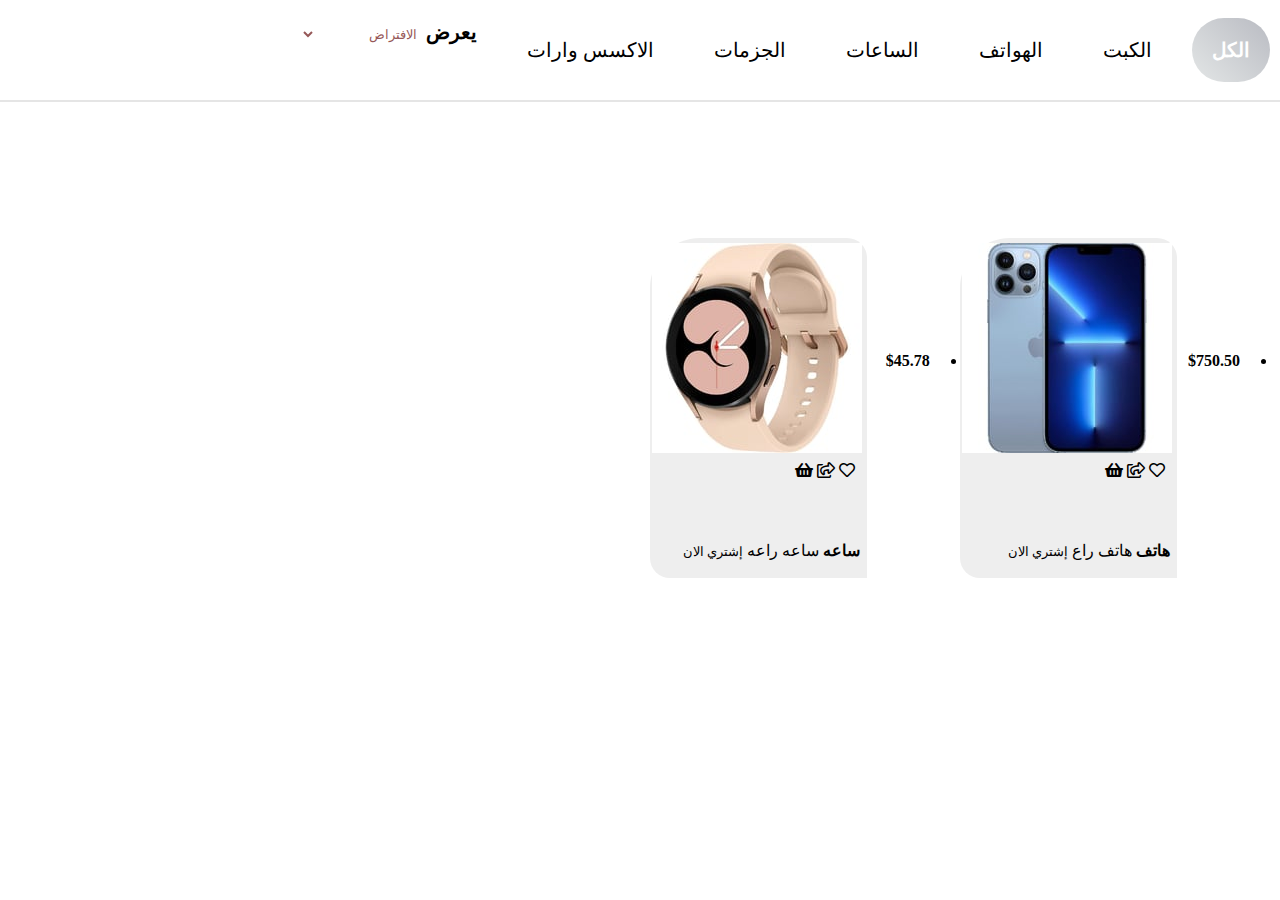
==== paiges/catgory.html @ c6548b48 "cat deisen and filter" ====
<!DOCTYPE html>
<html lang="en">
<head>
    <meta charset="UTF-8">
    <meta http-equiv="X-UA-Compatible" content="IE=edge">
    <meta name="viewport" content="width=device-width, initial-scale=1.0">
    <title>Cat</title>
    <link rel="stylesheet" href="../assests/css/cat.css">
    <link rel="stylesheet" href="../assests/css/all.css">
</head>
<body>
    <header>
        <ul class="indicator">
            <li data-filter="all" class="active"> <a href="#">الكل</a> </li>
            <li data-filter="Book"> <a href="#">الكبت</a> </li>
            <li data-filter="Phones"> <a href="#">الهواتف</a> </li>
            <li data-filter="Watch"> <a href="#">الساعات</a> </li>
            <li data-filter="Shoes"> <a href="#">الجزمات</a> </li>
            <li data-filter="Accesseries"> <a href="#">الاكسس وارات</a> </li>
        </ul>
        <div class="filter-condition">
            <span>يعرض</span>
            <select name="" id="select">
                <option value="Default">الافتراض</option>
                <option value="LowToHigh">تصاعطي</option>
                <option value="HighToLow">تنازلي</option>
            </select>
        </div>
    </header>
    <div class="product-field">
        <ul class="items">
            <li class="data-category">
                <picture>
                    <img src="../assests/images/catagers/phones/phone1.jpg" alt="">
                </picture>
                <div class="detail">
                    <p class="icon">
                        <span><i class="far fa-heart"></i></span>
                        <span><i class="far fa-share-square"></i></span>
                        <span><i class="fas fa-shopping-basket"></i></span>
                    </p>
                    <strong>هاتف</strong>
                    <span> هاتف راع</span>
                    <small>إشتري الان</small>
                </div>
                <h4>$750.50</h4>
            </li>
            <li class="data-category">
                <picture>
                    <img src="../assests/images/catagers/whatches/whatch4.jpg" alt="">
                </picture>
                <div class="detail">
                    <p class="icon">
                        <span><i class="far fa-heart"></i></span>
                        <span><i class="far fa-share-square"></i></span>
                        <span><i class="fas fa-shopping-basket"></i></span>
                    </p>
                    <strong>ساعه</strong>
                    <span>ساعه راعه</span>
                    <small>إشتري الان</small>
                </div>
                <h4>$45.78</h4>
            </li>

        </ul>
    </div>
   <script>
       let indicator = document.querySelector('.indecator').childern;
       let li = document.querySelector('.items').childern;
       for(let i of li ){
           const name = i.querySelector('strong');
           const x = name.textContent;
           i.setAttribute('data-category',x);
       }
       for(let i=0; i<indicator.length;i++)
       {
           indicator[i].onclick = function(){
               for(let x= 0; x<indicator.length;x++)
               {
                   indicator[x].classlist.remove('active');
                   const displayitems = this.getAttribute('data-filter');
               }
           }
       }

   </script>
           
</body>
</html>
---- assests/css/cat.css ----
:root{
    --gra: linear-gradient(45deg,rgb(227, 230, 230),rgb(185, 187, 194));
}
*{
    padding: 0;
    margin: 0;
    box-sizing: border-box;
    direction: rtl;
}
main{
    width: 90%;
    margin: 60px auto;
    font-family: sans-serif;
}
header{
    width: 100%;
    height: 100%;
    border-bottom: 2px solid #e5e5e5;
    display: flex;
    align-items: center;
    align-content: space-between;
}
header ul li{
    list-style: none;
    padding: 20px;
    margin: 10px;
    float: right;
    font-size: 20px;
    border-radius: 35px;
}
header ul li a{
color: inherit;
text-decoration: none;
}
header ul li.active {
    background: var(--gra);
} 
header ul li.active a{
    color: white;
    font-weight: bold;
}
.filter-condition{
    padding: 20px;
    height: 100px;
    font-size: 20px;
    font-weight: bold;
}
.filter-condition select{
    width: 120px;
    padding: 0 0 0 10px;
    border:none;
    outline: none;
    font-weight:blod;
    color:rgb(150, 88, 88); 
    background: transparent;
    cursor: pointer;
}
.product-field{
     padding: 40px 20px;
}
.product-field ul{
    width: 100%;
    display: flex;
    flex-wrap:wrap;
}
.product-field ul li {
    width: 23.4%;
    height:400px;
    transition: 0.5 all;
    background: whitesomke;
    border-radius:20px;
    padding:10px;
    margin:200px 10px 0 10px;
    position: relative;
}
picture{
    background: #eee;
    padding:5px;
    position:absolute;
    left: 0;
    bottom:41%;
    width:75%;
    height:85%;
    border-radius: 50px 20px 0 20px;
}
.detail{
    position: absolute;
    top:80px;
    right: 60px  ;
     width: 100%;
    height:55%;
    padding:20px;
    z-index: 4;
}
.detail h4 {
    position: absolute;
    top:80px;
    right: 60px  ;
     width: 100%;
    height:55%;
    padding:20px;
    z-index: 4;
}
.detail .icon{
    width: 30%;
    height: 55%;
    padding: 20px 5px;
    z-index: 4;
}
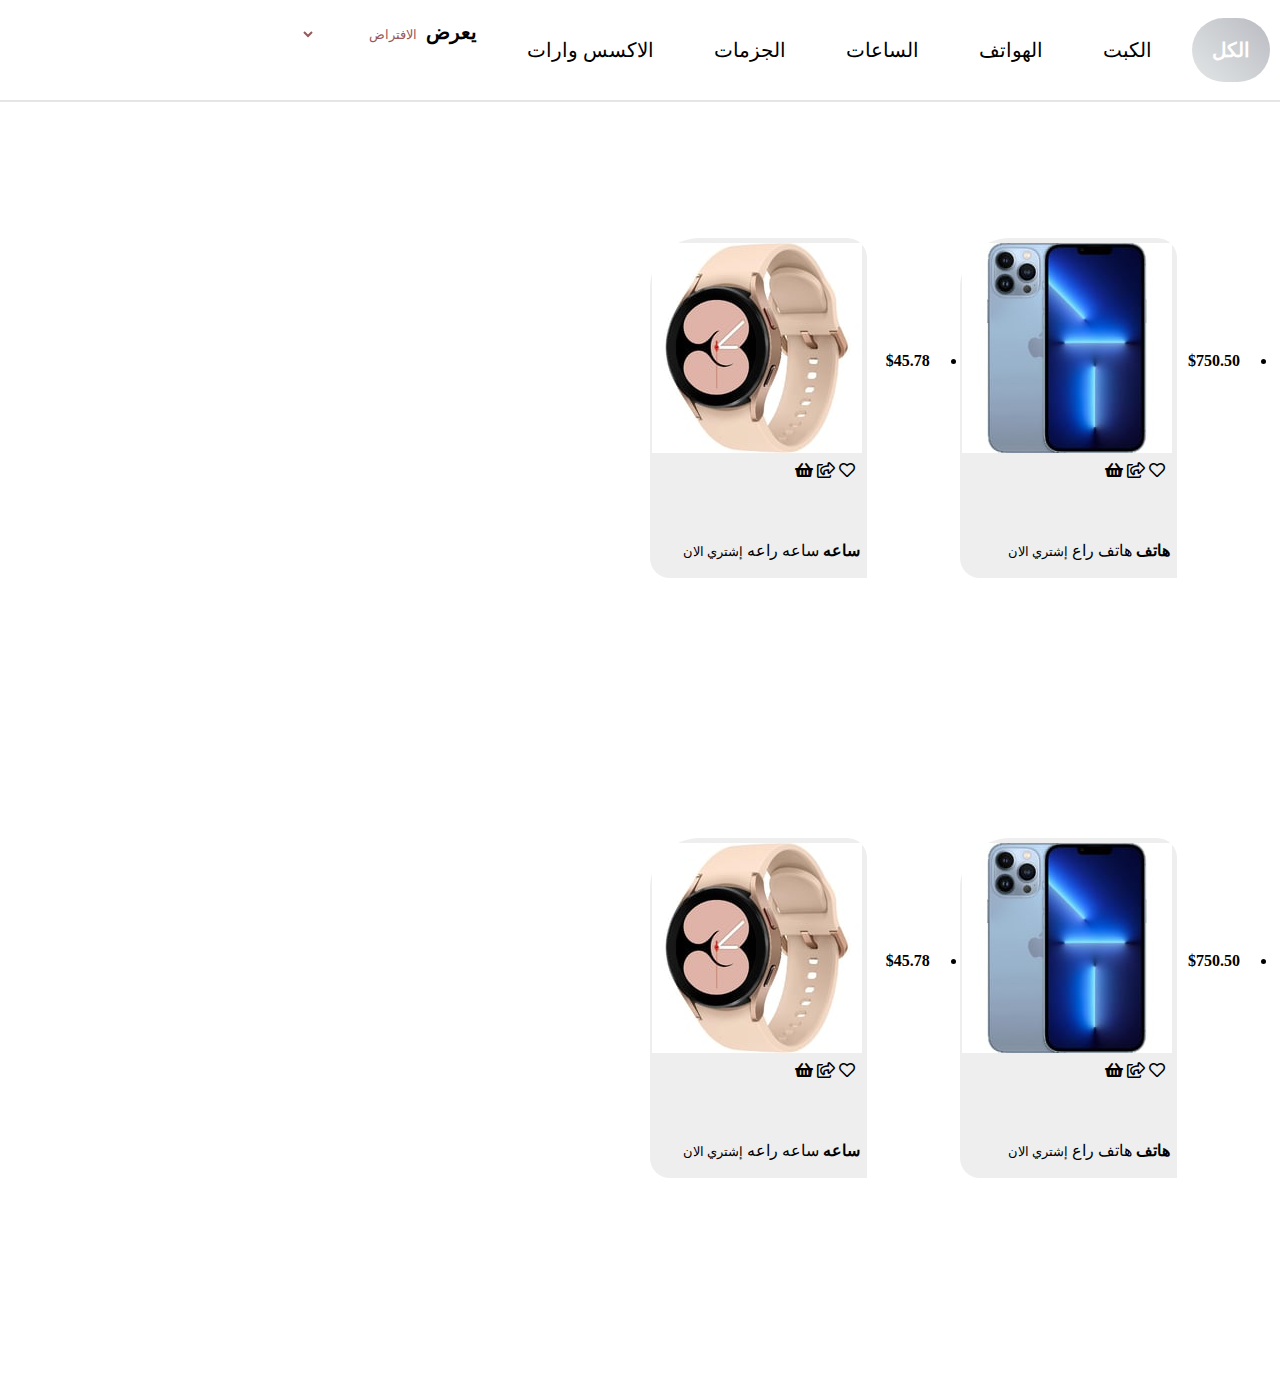
==== commit 80308f2b: "trying" ====
--- a/paiges/catgory.html
+++ b/paiges/catgory.html
@@ -63,27 +63,82 @@
             </li>
 
         </ul>
+        <ul class="items">
+            <li class="data-category">
+                <picture>
+                    <img src="../assests/images/catagers/phones/phone1.jpg" alt="">
+                </picture>
+                <div class="detail">
+                    <p class="icon">
+                        <span><i class="far fa-heart"></i></span>
+                        <span><i class="far fa-share-square"></i></span>
+                        <span><i class="fas fa-shopping-basket"></i></span>
+                    </p>
+                    <strong>هاتف</strong>
+                    <span> هاتف راع</span>
+                    <small>إشتري الان</small>
+                </div>
+                <h4>$750.50</h4>
+            </li>
+            <li class="data-category">
+                <picture>
+                    <img src="../assests/images/catagers/whatches/whatch4.jpg" alt="">
+                </picture>
+                <div class="detail">
+                    <p class="icon">
+                        <span><i class="far fa-heart"></i></span>
+                        <span><i class="far fa-share-square"></i></span>
+                        <span><i class="fas fa-shopping-basket"></i></span>
+                    </p>
+                    <strong>ساعه</strong>
+                    <span>ساعه راعه</span>
+                    <small>إشتري الان</small>
+                </div>
+                <h4>$45.78</h4>
+            </li>
+
+        </ul>
+    </div>
     </div>
    <script>
-       let indicator = document.querySelector('.indecator').childern;
+       let indicator = document.querySelector('.indicator').childern;
        let li = document.querySelector('.items').childern;
-       for(let i of li ){
+       for(let i in li ) {
            const name = i.querySelector('strong');
            const x = name.textContent;
            i.setAttribute('data-category',x);
        }
-       for(let i=0; i<indicator.length;i++)
+       for(let i=0; i< indicator.length;i++)
        {
            indicator[i].onclick = function(){
                for(let x= 0; x<indicator.length;x++)
                {
                    indicator[x].classlist.remove('active');
+                }
+                this.classlist.add('active');
                    const displayitems = this.getAttribute('data-filter');
-               }
+              for(let z=0; z<li.length;z++){
+                  li[z].style.transform = 'scale(0)';
+                  setTimeout(()=>
+                  {
+                      li[z].style.display = 'none';
+                  },500
+                  );
+                  if ((li[z].getAttribute('data-category') == displayItems) || displayitems == 'all') 
+                  {
+                    li[z].style.transform = 'scale(1 )';
+                    setTimeout(()=>
+                    {
+                        li[z].style.display = 'block ';
+                    },500
+                    );
+                  }
+              }
            }
        }
+    
 
    </script>
            
 </body>
-</html>+</html> 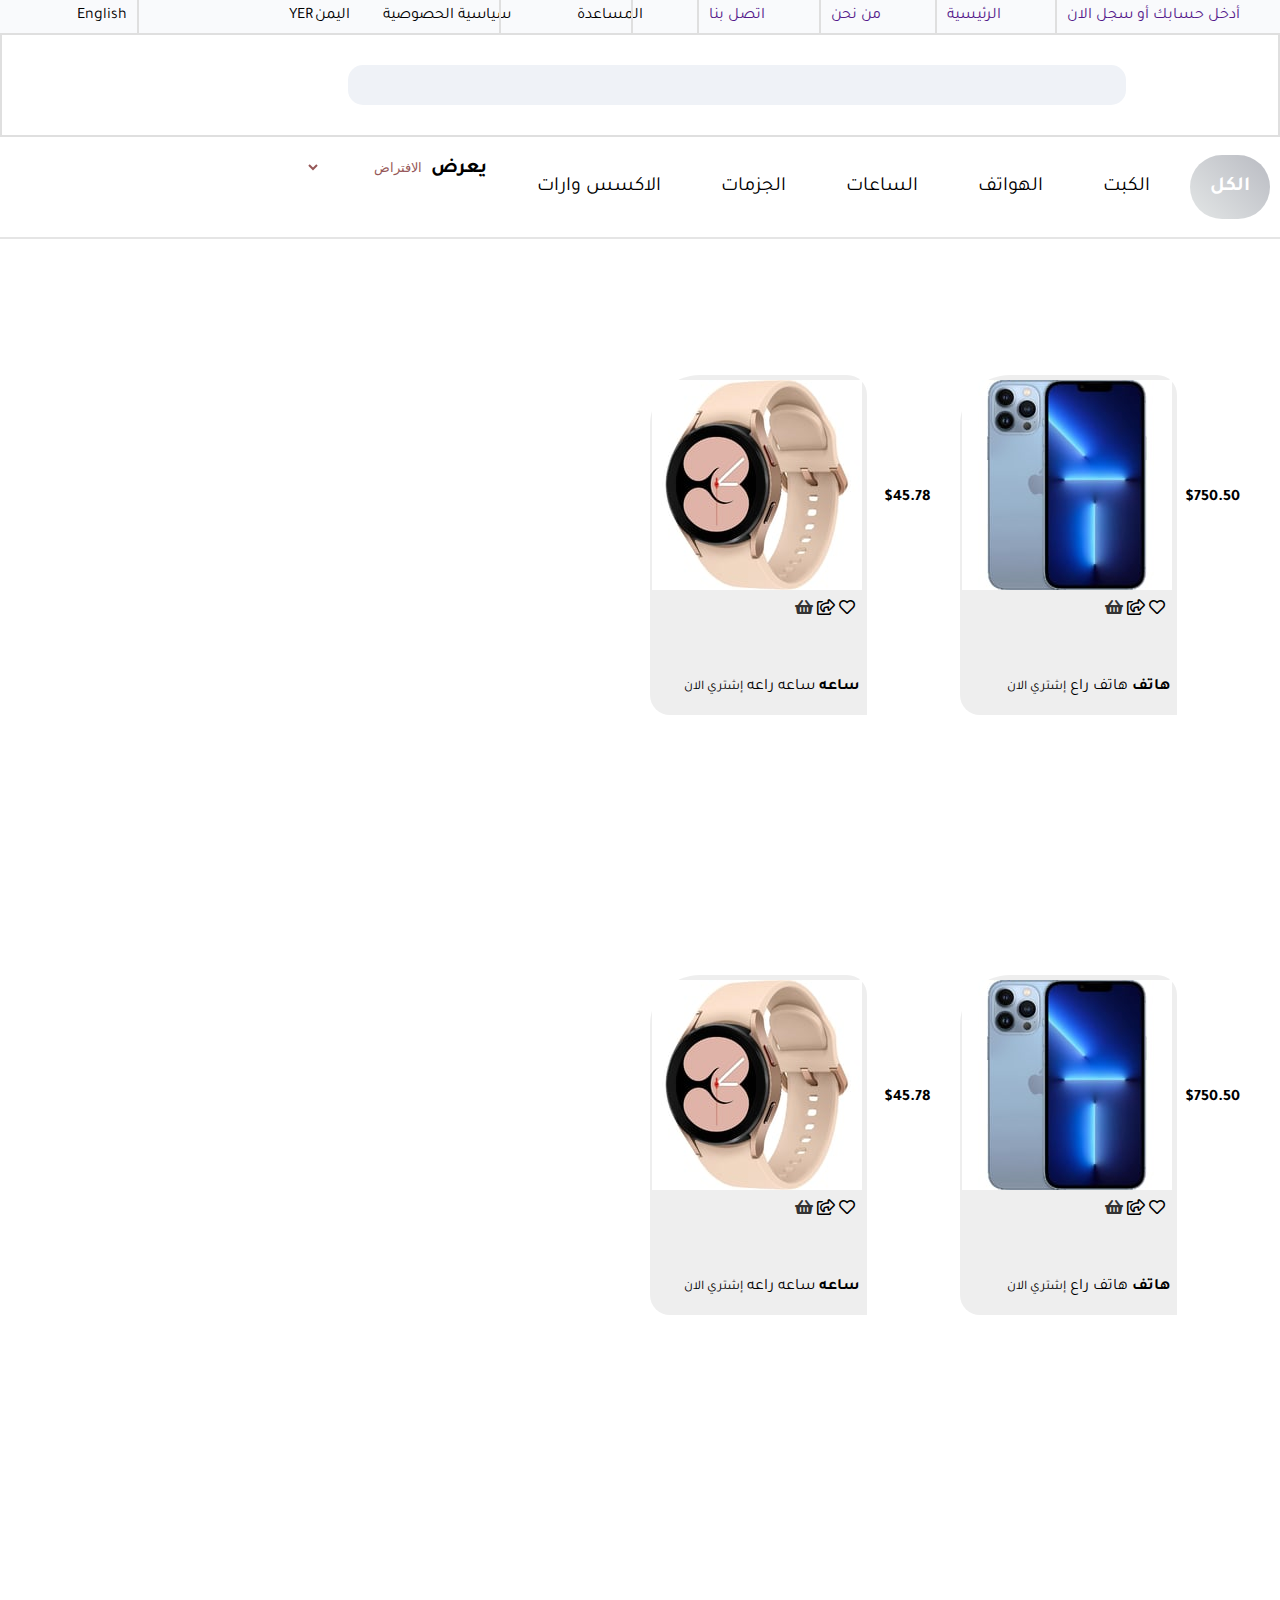
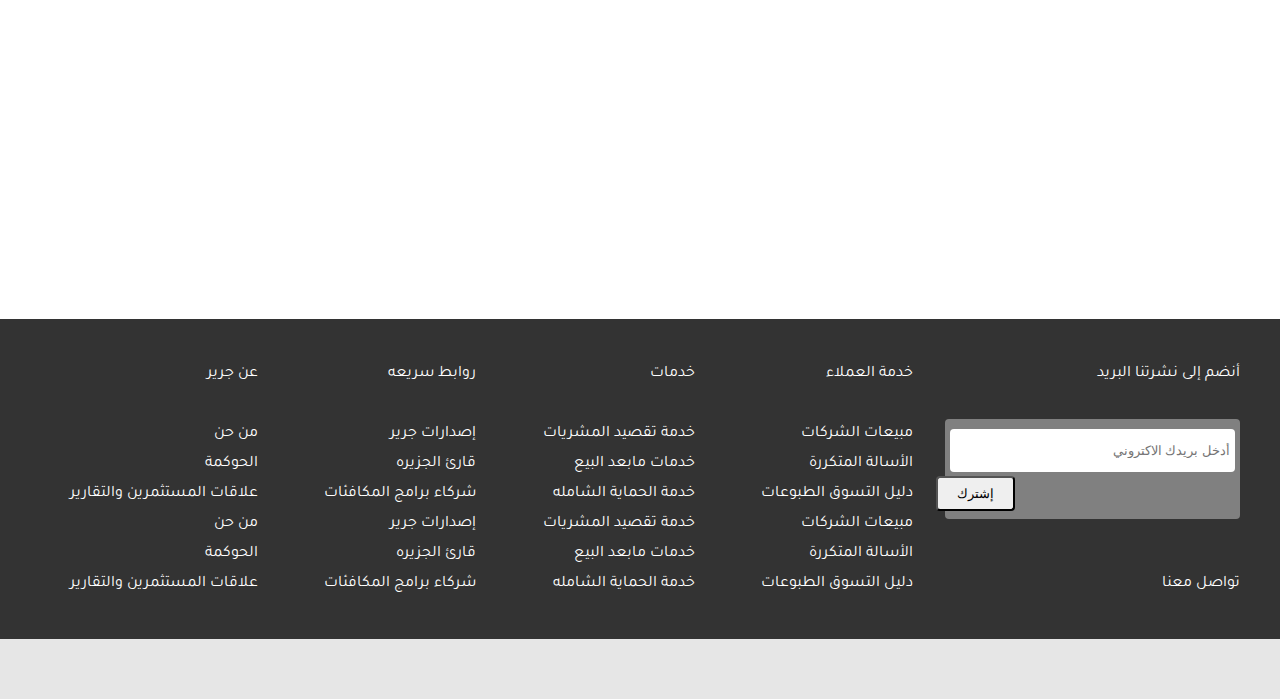
==== commit 26816350: "some changes" ====
--- a/paiges/catgory.html
+++ b/paiges/catgory.html
@@ -4,12 +4,36 @@
     <meta charset="UTF-8">
     <meta http-equiv="X-UA-Compatible" content="IE=edge">
     <meta name="viewport" content="width=device-width, initial-scale=1.0">
-    <title>Cat</title>
     <link rel="stylesheet" href="../assests/css/cat.css">
     <link rel="stylesheet" href="../assests/css/all.css">
+    <link rel="stylesheet" href="../assests/css/style.css">
+    <title>E-Library Catgories</title>
+</head>
 </head>
 <body>
-    <header>
+    <nav >
+        <ul class = "nav-menu">
+            <li><a href="">أدخل حسابك أو سجل الان</a></li>
+            <li><a href="">الرئيسية</a></li>
+            <li><a href="">من نحن </a></li>
+            <li><a href="">اتصل بنا</a></li>
+            <li><a href=""></a>المساعدة</li>
+            <li><a href=""></a>سياسية الحصوصية</li>
+        </ul>
+        <div class="nav-cuntery" >اليمن</div>
+        <div class="nav-cuntery-somble">YER</div>
+      <div class="nav-change-langege"><div>English </div></div>
+    </div>
+    </nav>
+    
+    <header >
+        <div class="log"></div>
+        <form action="">
+            <input type="search">
+        </form>
+        <div class="buy-log"></div>
+    </header>
+    <div class="main-header">
         <ul class="indicator">
             <li data-filter="all" class="active"> <a href="#">الكل</a> </li>
             <li data-filter="Book"> <a href="#">الكبت</a> </li>
@@ -26,7 +50,7 @@
                 <option value="HighToLow">تنازلي</option>
             </select>
         </div>
-    </header>
+    </div>
     <div class="product-field">
         <ul class="items">
             <li class="data-category">
@@ -100,6 +124,51 @@
         </ul>
     </div>
     </div>
+    <footer>
+        <div class="footer-1">
+        <div class="col1">أنضم إلى نشرتنا البريد</div>
+        <div class="col2">خدمة العملاء</div>
+        <div class="col3">خدمات</div>
+        <div class="col4">روابط سريعه</div>
+        <div class="col5">عن جرير</div>
+        <div class="col1 enter-email">
+            <form action="" style="float:right;">
+                <input type="email" placeholder="أدخل بريدك الاكتروني"> 
+                <button>إشترك</button>
+            </form>
+        </div>
+        
+        <div class="col2">مبيعات الشركات</div>
+        <div class="col3">خدمة تقصيد المشريات </div>
+        <div class="col4">إصدارات جرير</div>
+        <div class="col5">من حن</div>
+        <div class="col2">الأسالة المتكررة</div>
+        <div class="col3">خدمات مابعد البيع</div>
+        <div class="col4">قارئ الجزيره</div>
+        <div class="col5">الحوكمة</div>
+        <div class="col2">دليل التسوق الطبوعات</div>
+        <div class="col3">خدمة الحماية الشامله</div>
+        <div class="col4">شركاء برامج المكافئات</div>
+        <div class="col5">علاقات المستثمرين والتقارير</div>
+        <!-- form here rebeated  -->
+        <div class="col2">مبيعات الشركات</div>
+        <div class="col3">خدمة تقصيد المشريات </div>
+        <div class="col4">إصدارات جرير</div>
+        <div class="col5">من حن</div>
+        <div class="col2">الأسالة المتكررة</div>
+        <div class="col3">خدمات مابعد البيع</div>
+        <div class="col4">قارئ الجزيره</div>
+        <div class="col5">الحوكمة</div>
+        <div class="col1">تواصل معنا</div>
+        <div class="col2">دليل التسوق الطبوعات</div>
+        <div class="col3">خدمة الحماية الشامله</div>
+        <div class="col4">شركاء برامج المكافئات</div>
+        <div class="col5">علاقات المستثمرين والتقارير</div>
+    </div>
+    <div class="footer-2">
+        
+    </div>
+    </footer>
    <script>
        let indicator = document.querySelector('.indicator').childern;
        let li = document.querySelector('.items').childern;
--- a/assests/css/cat.css
+++ b/assests/css/cat.css
@@ -12,7 +12,7 @@
     margin: 60px auto;
     font-family: sans-serif;
 }
-header{
+.main-header{
     width: 100%;
     height: 100%;
     border-bottom: 2px solid #e5e5e5;
@@ -20,7 +20,7 @@
     align-items: center;
     align-content: space-between;
 }
-header ul li{
+.main-header ul li{
     list-style: none;
     padding: 20px;
     margin: 10px;
@@ -28,14 +28,14 @@
     font-size: 20px;
     border-radius: 35px;
 }
-header ul li a{
+.main-header ul li a{
 color: inherit;
 text-decoration: none;
 }
-header ul li.active {
+.main-header ul li.active {
     background: var(--gra);
 } 
-header ul li.active a{
+.main-header ul li.active a{
     color: white;
     font-weight: bold;
 }
@@ -106,4 +106,7 @@
     height: 55%;
     padding: 20px 5px;
     z-index: 4;
+}
+ul{
+    list-style: none;
 }--- a/assests/css/style.css
+++ b/assests/css/style.css
@@ -0,0 +1,673 @@
+@import url('https://fonts.googleapis.com/css2?family=Tajawal:wght@200;300;400;500;700;800;900&display=swap');
+:root{
+      --mune-color:#F9FAFC;
+      --search-input-color:#EFF2F7;
+     --black-footer-color:#333333;
+     --light-footer-color:#E6E6E6;
+     --red-color:#D4070E;
+     --blue-color:#2675C2;
+}
+*{
+    -webkit-box-sizing:border-box;
+    -moz-box-sizing: border-box;
+    box-sizing: border-box;
+    padding: 0;
+    margin: 0;
+    direction: rtl;
+}
+html{
+    scroll-behavior:smooth;
+}
+ul{
+    list-style: none;
+}
+body{
+    font-family: Tajawal;
+}
+/* nav  */
+nav{
+    position: relative;
+    width: 100vw;
+    padding: 7px;
+    display: flex;
+    justify-content: space-around;
+    align-items: stretch;
+    background-color: var(--mune-color,gray);
+}
+.fas{
+    color:var(--black-footer-color);
+    /* font-size: 5rem; */
+    width: 10px;
+    z-index: 16;
+}
+.tog-menu-p{
+ font-size: 9px;
+ color: black;
+}
+@media (max-width:767px)
+{
+    header nav .toggle-menu:hover + ul{
+        display: flex;
+        flex-direction: column;
+        position: absolute;
+        top: 100%;
+        width: 100%;
+        left: 0;
+        background-color: rgb(0 0 0 /50%);
+        }   
+}
+/* .fas fa-bars toggle-menu::after{
+    content: "القائمه";
+} */
+@media (min-width:768px) {
+    .toggle-menu{
+        display:none;
+    }
+    .tog-menu-p{
+        display:none;
+    }
+}
+.nav-menu{ 
+    display: flex;
+    width: 75%;
+    justify-content: space-around;
+}
+@media(max-width:767px){
+    nav{
+        display: none;
+    }
+    nav{
+        display:flex;
+       flex-direction: column;
+       visibility: hidden;
+       /* align-items: center; */
+        z-index: 4;
+        width: 80%;
+        min-height: 100vh;
+        right: 0;
+        /* left: 0; */
+    }
+    .nav-menu{
+        display:flex;
+        flex-direction: column;
+        /* justify-content: space-between; */
+        flex-grow: 3;
+    }
+    nav div{
+        flex-grow: 1;
+        /* justify-content:center ; */
+    }
+    .nav-change-langege::before{
+        display: none;
+    }
+    .nav-menu li a::after{
+        display: none;
+    }
+}
+.nav-menu li{
+    width: auto;
+    list-style: none;
+    display: block;
+    text-align: center;
+    
+}
+/* .nav-menu li::after {
+    content: " ";
+    width: 4px;
+    height: 100vh;
+    background-color: black;
+    z-index: 2;
+
+} */
+.nav-menu li a {
+  
+    text-decoration: none;
+    display:inline-block;
+    
+   
+}
+.nav-menu li a::after{
+    content: "";
+position: absolute;
+width:2px;
+height: 100%;
+background-color: rgb(223, 223, 223);
+left:-4;
+top:0;
+margin-right:10px ;
+}
+
+.nav-cuntery{
+    width:3%;
+}
+.nav-cuntery-somble{
+    width:5%;  
+}
+.nav-change-langege{
+    width: 15%;
+    display: flex;
+margin-left:60px ;
+    padding-left: 10px;
+    justify-content: end;
+}
+.nav-change-langege::before{
+    content: "";
+position: absolute;
+width:2px;
+height: 100%;
+background-color: rgb(223, 223, 223);
+right:-100;
+top:0;
+margin-left:60px ;
+}
+/* header */
+
+header {
+    padding: 30px;
+    display: flex;
+    justify-content: space-around;
+    align-items: center;
+    /* width: 100%; */
+    border:2px solid rgb(223, 223, 223);
+}
+
+.log{
+    width: 5%;
+}
+header form{
+    
+    width: 80%;
+}
+.search-form{
+    position: relative;
+}
+.fa-search{
+    position: absolute;
+    right: 77%;
+    top:12px;
+    color: #777;
+    font-weight: 1px ;
+}
+.search-form input::placeholder{
+    position: relative;
+    font-family:Tajawal;
+    right: 20px;
+}
+header input{
+    width: 80%;
+    height: 40px;
+    border-radius: 15px;
+    background-color: #EFF2F7;
+    border: none;
+}
+.buy-log{
+ width: 5%;
+}
+@media(max-width:767px){
+
+    header{
+        position: relative;
+        justify-content: end;
+        margin-top: -50px;
+        
+    }
+    header form{width: 50%;}
+        /* margin-left: -30px; */
+    header input{
+        border: 2px solid var(--red-color);
+        border-radius: 30px;
+            width: 100px;
+
+    }
+}
+/* Main Part  */
+.slide{ 
+    display: flex;
+    overflow-x: hidden;
+    position:relative;
+    overflow-y: hidden;
+position:relative;
+width: 100%;
+height: 25rem;
+border: 2px solid black;
+background-color: red;
+}
+.slide button{
+    position: absolute;
+    padding: 10px;
+    z-index: 9;
+}
+.NextBtn{
+    right: 100px;
+}
+.icons-of-phote{
+    width: 100%;
+    height: 100%;
+    display: flex;
+    align-items: center;
+    justify-content: space-between;
+    position: absolute;
+    padding: 10px;
+    z-index:3;
+}
+.icons-of-phote i{
+    color: black;
+}
+.slide figure{
+    display: flex;
+ /* width: 500% */
+ 
+/* width: 60%; */
+ border: 1px solid black;
+ /* border-radius: 40px; */
+ width: 500%;
+ height: 80%;
+  
+ 
+ /* overflow-y: hidden; */
+
+/* scroll-snap-type: x mandatory; */
+/* scroll-padding: 50px 0 0 0; */
+/* gap: 1rem;ZZZZZZ */
+/* -webkit-overflow-scrolling: touch;  */
+ /* width: 5%; */
+ margin:0 auto;
+ left: 0;
+}
+.slide figure img{
+    width: 100%;
+    height: 60rem;
+    /* background-size: cover; */
+    position: relative;
+    width: max-content;
+    /* float: right; */
+    /* scroll-snap-align:center; */
+    /* scroll-snap-stop:always; */
+}
+/* Offers Section */
+.offers{
+    display: flex;
+    justify-content: space-around;
+    width: 90%;
+}
+@media(max-width:767px){
+    .offers{
+        display: none;
+    }
+}
+.offers img{
+ max-width: 100%;
+}
+.offers > card-1 ,card-2, card-3 {
+    background-color: blueviolet;
+    padding: 10px;
+    display: flex;
+    direction: column;
+    align-items: center;
+    justify-content: center;
+}
+.offers p{
+    text-align: center;
+}
+.time-container{
+    padding: 10px;
+    /* padding-right: 500px; */
+    background-color: #f0f0f0;
+    display: flex;
+    justify-content: center;
+}
+.offers span{
+    text-align: center;
+    font-size: 1rem;
+    background-color:white;
+    color: black;
+}
+ /* @keyframes slid{
+    0%{
+        right:0;
+    }
+    20%{
+        right: 0;
+    }
+    25%{
+        right: -100%;
+    }
+    45%{
+        right:-100%;
+    }
+    50%{
+        right:-200;
+    }
+    70%{
+        right:-200;
+    }
+    75%{
+        right:-300;
+    }
+    95%{
+        right:-300;
+    }
+    100%{
+        right:-400;
+    }
+}  */
+/* Catgers Section */
+/* .books{
+    display: flex;
+} */
+.catgers{
+    width: 100%;
+    display: grid;
+    grid-template-columns:1fr 4fr ;
+    }
+    .cat-descrip{
+
+    }
+    .cat-descrip a{
+        text-decoration: none;
+        padding-left: 4px;
+    }
+    .cat-descrip article{
+    padding: 10px;
+    width: 90%;
+     border: 1px solid seagreen;
+     border-radius: 4px;
+    }
+    .catgers .books{
+     position:relative;
+     display: flex;
+    /* width: 60%; */
+     border: 1px solid black;
+     /* border-radius: 40px; */
+     width: 100%;
+      /* height: 25rem; */
+     overflow-x: auto;
+     overflow-y: hidden;
+    
+    scroll-snap-type: x mandatory;
+    scroll-padding: 50px 0 0 0;
+    gap: 1rem;
+    -webkit-overflow-scrolling: touch; 
+     /* width: 5%; */
+     margin:0 auto;
+     left: 0;
+    }
+    .catgers .books div{
+        width: 100%;
+        /* height: 60rem; */
+        /* background-size: cover; */
+        position: relative;
+        width: max-content;
+        /* float: right; */
+        scroll-snap-align: start;
+        scroll-snap-stop:always;
+    }
+.chosen-img{
+    position: fixed;
+     left: 0;
+     right: 0;
+     top:0;  
+    width: 100vw;
+    height: 100vh;
+    background-color: rgba(97, 96, 96, 0.6); 
+    z-index: 5;
+}
+/* Footer Section  */
+.footer-1{
+    color: white;
+    display: grid;
+    grid-template-columns: 1.5fr repeat(3,1fr)  1fr;
+    grid-template-rows: 2fr 1fr 1fr 1fr;
+    /* grid-template-rows: [row1-start] 25% [row1-end] 100px [third-line] auto [last-line]; */
+    position: relative;
+    top:400px;
+    width: 100%;
+    line-height: 30px;
+    /* height: 19rem; */
+    /* height: 1fr; */
+    background-color:var(--black-footer-color);
+    padding:40px;
+}
+.footer-1 form{
+    position: relative;
+    padding: 10px 5px;
+    background-color: gray;
+    border-radius: 4px;
+    /* width: 195px;
+     */
+     width: 90%;
+    height: 100px;
+    
+    
+
+}
+.enter-email{grid-row: span 5;}
+.take-two-line{grid-row:span 3;}
+
+.footer-1 div{
+    float: right;
+}
+.footer-1 input{
+    padding: 14px 5px;
+    display: block;
+    width: 100%;
+    border-radius: 4px;
+    border: none;
+}
+#PopUp{
+    display: none;
+    position: fixed;
+    left: 0;
+    right: 0;
+    top:0;  
+    width: 100vw;
+    height: 100vh;
+    background-color: rgba(97, 96, 96, 0.6);
+      /* position: fixed; */
+      z-index: 3;
+}
+#PopUp button{
+    position: absolute;
+    margin-top: 50px;
+    margin-right:500px;
+     width:25px;
+     height: 25px;
+     background-color: red;
+     border-radius: 50%;
+     z-index: 4;
+     box-shadow: 0 2px 5px rgba(0,0,0,0.3);
+}
+#imgView{
+     margin-top: 50px;
+    margin-right:500px;
+    margin-bottom: 200px;
+    width:400px;
+    height: 500px;
+    box-shadow: 0 2px 5px rgba(0,0,0,0.3);
+}
+.More{
+    position:absolute;
+    padding: 2px;
+    background-color: rgb(223, 223, 223);
+    width:100px;
+    margin-top: 550px;
+    margin-right:630px;
+    z-index: 10;
+    text-align: center;
+}
+.More .fas{
+    font-size: 1.0rem;
+
+}
+.More a{
+    text-decoration: none;
+}
+/* .col1{
+    background-color: blue;
+    width:220px ;
+
+} */
+.footer-1 button{
+    position:absolute;
+    right:75%;
+    padding: 8px 19px;
+    margin: 4px;
+    border-radius:4px;
+    /* border: 10px; */
+}
+.footer-2{
+    position: relative;
+    width: 100%;
+    height: 60px;
+    background-color: var(--light-footer-color);
+    top:400px;
+}
+/* login and regest section */
+/* .overlay{
+    position: absolute;
+    left: 0;
+    top:0;
+    width: 100%;
+    height: 100%;
+    background-color: rgba(97, 96, 96, 0.6);
+} */
+
+
+.login-regest {
+    position: fixed;
+    left: 0;
+    right: 0;
+    top:0;  
+    width: 100vw;
+    height: 100vh;
+    background-color: rgba(97, 96, 96, 0.6);
+    z-index: 3;
+    /* ------------ */
+    /* width:500px; */
+    /* background-color: rgba(97, 96, 96, 0.6); */
+}
+.login-regest  .container{
+    margin-left:auto;
+    margin-right:auto;
+    /* position: fixed; */
+    background-color:#fff;
+    border-radius: 5px;
+    box-shadow: 0 2px 5px rgba(0,0,0,0.3);
+    overflow: hidden;
+    width:400px;
+    /* max-width: 100%; */
+}
+.login-regest  .header{
+    /* background-color: #f7f7f7; */
+    border-bottom:  1px solid #f0f0f0;
+    padding: 20px 80px;
+    /* text-align: center; */
+}
+.login-regest  .header h2{
+    margin:0;
+}
+.login-regest  .form{
+    padding:30px 40px;
+}
+.login-regest  .form-control {
+    margin-bottom: 10px;
+    padding-bottom: 20px;
+    position: relative;
+}
+.login-regest  .form-control input{
+    border: 2px solid #f0f0f0;
+    border-radius:4px;
+    display: block;
+    font-family: inherit;
+    font-size: 14px;
+    padding: 10px;
+    width: 80%;
+    background-color: #EFF2F7;
+}
+
+.form button{
+    background-color: var(--red-color);
+    border: 2px solid var(--main-color);
+    box-shadow: 2px 2px 2px 1px grey;
+    border-radius: 4px;
+    color: #fff;
+    display: block;
+    font-size: 16px;
+    padding:10px;
+    font-family: inherit;
+    width: 100%;
+}
+.resgest{
+    /* margin-left:auto;
+    margin-right:auto;
+    width:500px; */
+}
+.resgest p {
+text-align: center;
+}
+.resgest .creat{
+    margin:10px  auto 30px ;
+    width:250px;
+    padding: 10px;
+    background-color: white;
+    /* border: none; */
+    box-shadow: 2px 2px 2px 1px grey;
+    border-radius: 4px;
+}
+.regest{
+    visibility:hidden;
+}
+.regest {
+    position: fixed;
+    left: 0;
+    right: 0;
+    top:0;  
+    width: 100vw;
+    height: 100vh;
+    background-color: rgba(97, 96, 96, 0.6);
+    /* ------------ */
+    /* width:500px; */
+    /* background-color: rgba(97, 96, 96, 0.6); */
+}
+.regest  .container{
+    margin-left:auto;
+    margin-right:auto;
+    /* position: fixed; */
+    background-color:#fff;
+    border-radius: 5px;
+    box-shadow: 0 2px 5px rgba(0,0,0,0.3);
+    overflow: hidden;
+    width:400px;
+    /* max-width: 100%; */
+}
+.regest .header{
+    /* background-color: #f7f7f7; */
+    border-bottom:  1px solid #f0f0f0;
+    padding: 20px 80px;
+    /* text-align: center; */
+}
+.regest .header h2{
+    margin:0;
+}
+.regest .form{
+    padding:30px 40px;
+}
+.regest .form-control {
+    margin-bottom: 10px;
+    padding-bottom: 20px;
+    position: relative;
+}
+.regest button{
+    background-color: #EFF2F7;
+    color: #777777;
+}
+ .form-control input{
+    border: 2px solid #f0f0f0;
+    border-radius:4px;
+    display: block;
+    font-family: inherit;
+    font-size: 14px;
+    padding: 10px;
+    width: 80%;
+    background-color: #EFF2F7;
+}
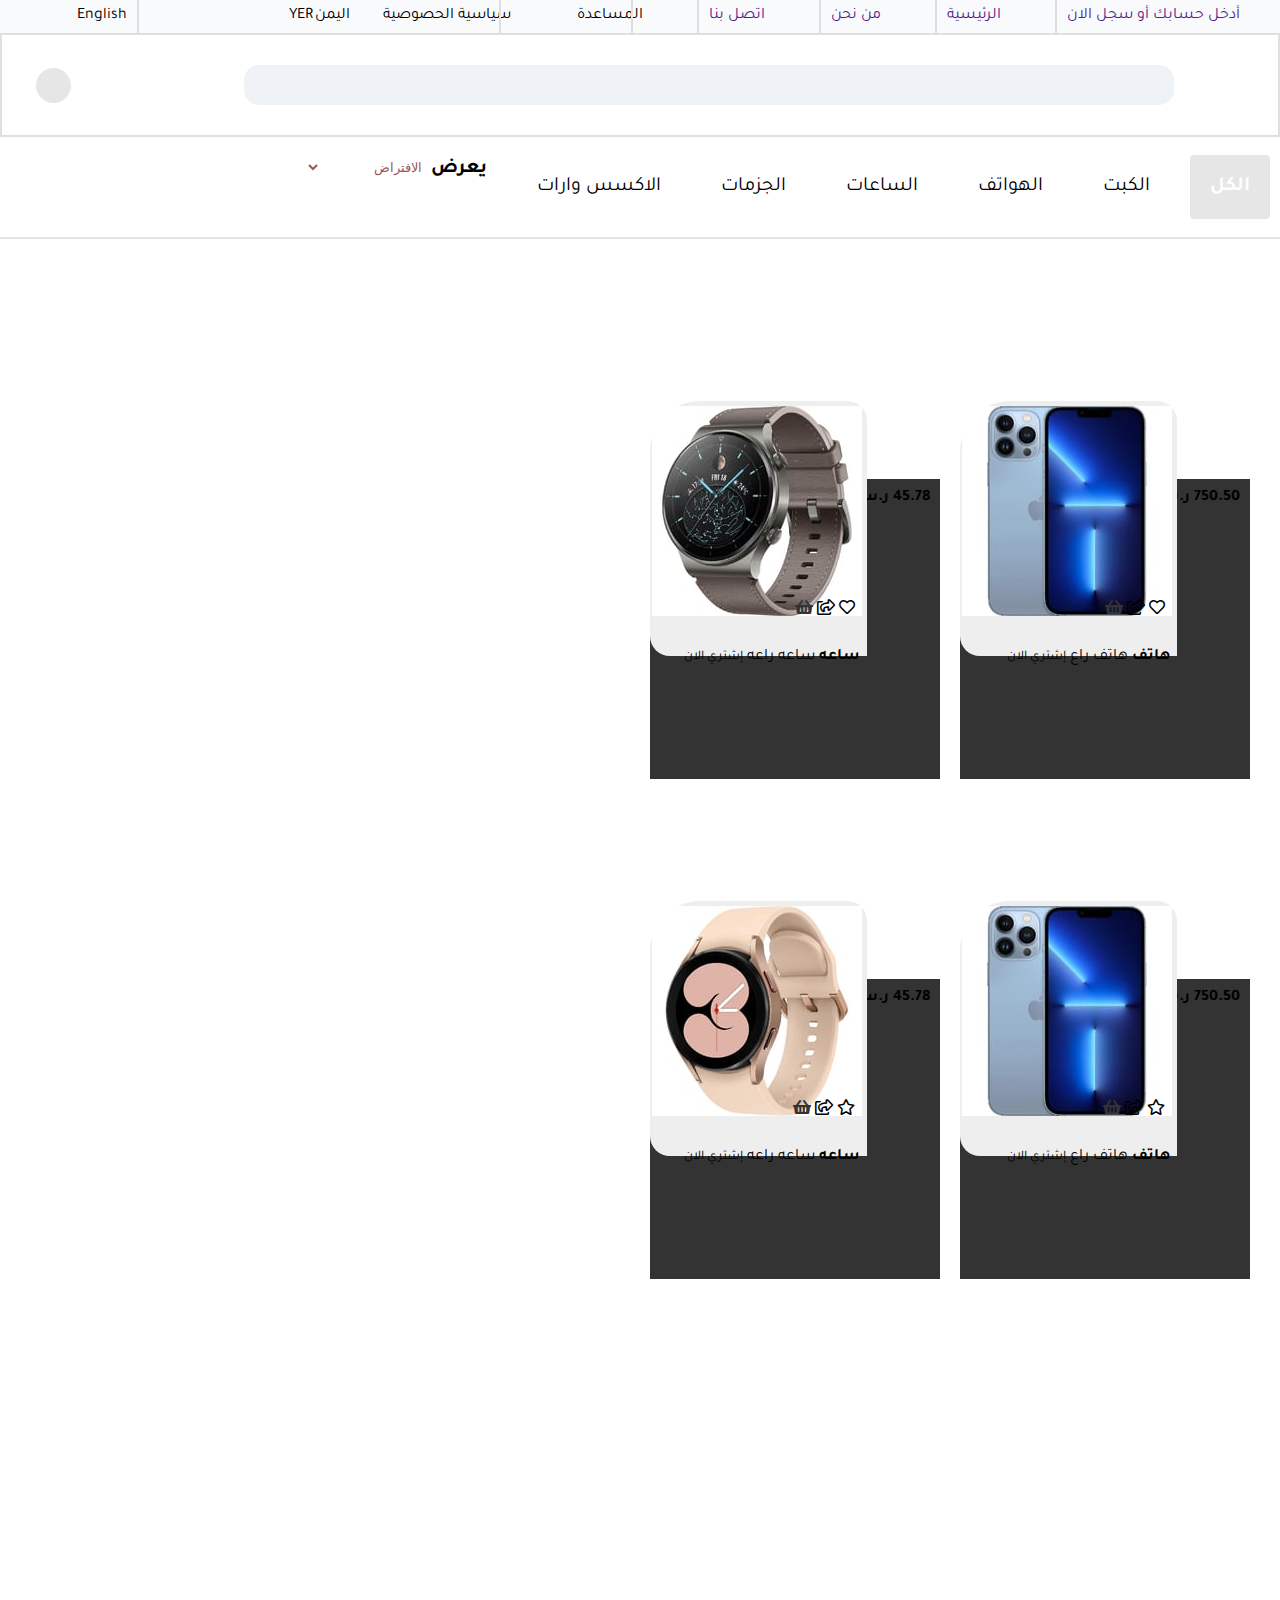
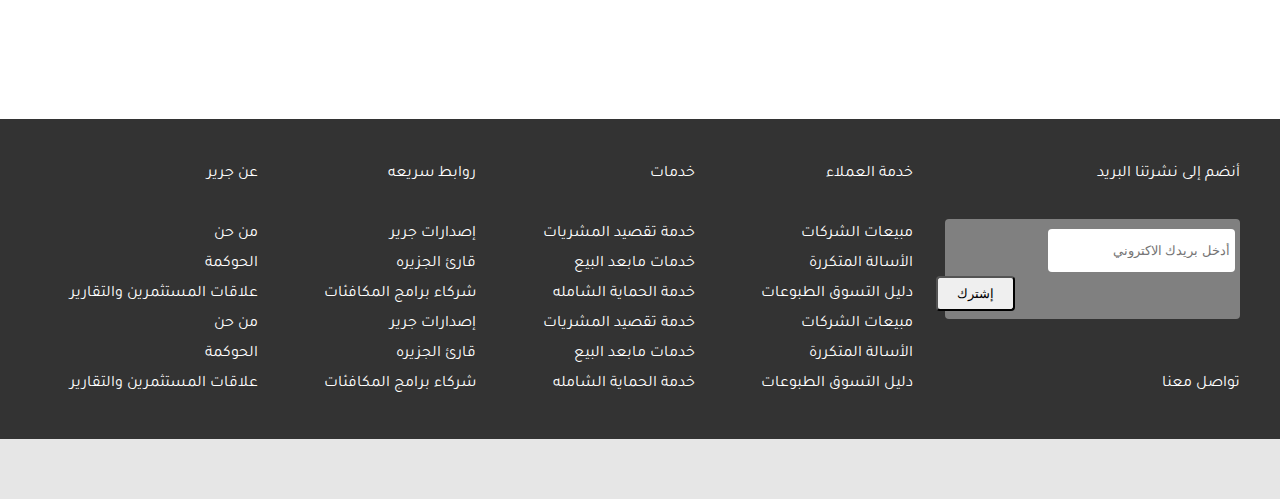
==== commit 89c74d1f: "A" ====
--- a/paiges/catgory.html
+++ b/paiges/catgory.html
@@ -8,7 +8,8 @@
     <link rel="stylesheet" href="../assests/css/all.css">
     <link rel="stylesheet" href="../assests/css/style.css">
     <title>E-Library Catgories</title>
-</head>
+    <style>
+    </style>
 </head>
 <body>
     <nav >
@@ -67,11 +68,11 @@
                     <span> هاتف راع</span>
                     <small>إشتري الان</small>
                 </div>
-                <h4>$750.50</h4>
-            </li>
-            <li class="data-category">
-                <picture>
-                    <img src="../assests/images/catagers/whatches/whatch4.jpg" alt="">
+                <h4> 750.50 ر.س</h4>
+            </li>
+            <li class="data-category">
+                <picture>
+                    <img src="../assests/images/catagers/whatches/wheach1.jpg" alt="">
                 </picture>
                 <div class="detail">
                     <p class="icon">
@@ -83,7 +84,7 @@
                     <span>ساعه راعه</span>
                     <small>إشتري الان</small>
                 </div>
-                <h4>$45.78</h4>
+                <h4> 45.78 ر.س</h4>
             </li>
 
         </ul>
@@ -94,7 +95,7 @@
                 </picture>
                 <div class="detail">
                     <p class="icon">
-                        <span><i class="far fa-heart"></i></span>
+                        <span><i class="far fa-star"></i></span>
                         <span><i class="far fa-share-square"></i></span>
                         <span><i class="fas fa-shopping-basket"></i></span>
                     </p>
@@ -102,7 +103,7 @@
                     <span> هاتف راع</span>
                     <small>إشتري الان</small>
                 </div>
-                <h4>$750.50</h4>
+                <h4> 750.50 ر.س</h4>
             </li>
             <li class="data-category">
                 <picture>
@@ -110,7 +111,7 @@
                 </picture>
                 <div class="detail">
                     <p class="icon">
-                        <span><i class="far fa-heart"></i></span>
+                        <span><i class="far fa-star"></i></span>
                         <span><i class="far fa-share-square"></i></span>
                         <span><i class="fas fa-shopping-basket"></i></span>
                     </p>
@@ -118,7 +119,7 @@
                     <span>ساعه راعه</span>
                     <small>إشتري الان</small>
                 </div>
-                <h4>$45.78</h4>
+                <h4>  45.78 ر.س </h4>
             </li>
 
         </ul>
--- a/assests/css/cat.css
+++ b/assests/css/cat.css
@@ -1,5 +1,20 @@
 :root{
     --gra: linear-gradient(45deg,rgb(227, 230, 230),rgb(185, 187, 194));
+        --mune-color:#F9FAFC;
+        --search-input-color:#EFF2F7;
+       --black-footer-color:hsl(0, 0%, 20%);
+       --light-footer-color:#E6E6E6;
+       --red-color:#D4070E;
+       --blue-color:#2675C2;
+  }
+  *{
+      -webkit-box-sizing:border-box;
+      -moz-box-sizing: border-box;
+      box-sizing: border-box;
+      padding: 0;
+      margin: 0;
+      /* direction: rtl; */
+  }
 }
 *{
     padding: 0;
@@ -26,14 +41,15 @@
     margin: 10px;
     float: right;
     font-size: 20px;
-    border-radius: 35px;
+    border-radius: 4px;
 }
 .main-header ul li a{
 color: inherit;
 text-decoration: none;
 }
 .main-header ul li.active {
-    background: var(--gra);
+    /* background: var(--gra); */
+    background-color: var(--light-footer-color);
 } 
 .main-header ul li.active a{
     color: white;
@@ -65,10 +81,10 @@
 }
 .product-field ul li {
     width: 23.4%;
-    height:400px;
-    transition: 0.5 all;
-    background: whitesomke;
-    border-radius:20px;
+    height:300px;
+    /* transition: 0.5 all; */
+    background: var(--black-footer-color);
+    /* border-radius:20px; */
     padding:10px;
     margin:200px 10px 0 10px;
     position: relative;
--- a/assests/css/style.css
+++ b/assests/css/style.css
@@ -1,4 +1,6 @@
 @import url('https://fonts.googleapis.com/css2?family=Tajawal:wght@200;300;400;500;700;800;900&display=swap');
+@import url('https://fonts.googleapis.com/css2?family=Poppins:ital,wght@0,200;0,300;1,100;1,300&display=swap');
+
 :root{
       --mune-color:#F9FAFC;
       --search-input-color:#EFF2F7;
@@ -13,7 +15,7 @@
     box-sizing: border-box;
     padding: 0;
     margin: 0;
-    direction: rtl;
+    /* direction: rtl; */
 }
 html{
     scroll-behavior:smooth;
@@ -23,6 +25,7 @@
 }
 body{
     font-family: Tajawal;
+    direction: rtl;
 }
 /* nav  */
 nav{
@@ -39,6 +42,9 @@
     /* font-size: 5rem; */
     width: 10px;
     z-index: 16;
+}
+.toggle-menu{
+    z-index: 9;
 }
 .tog-menu-p{
  font-size: 9px;
@@ -55,6 +61,9 @@
         left: 0;
         background-color: rgb(0 0 0 /50%);
         }   
+        header{
+            margin-bottom: 200px;
+        }
 }
 /* .fas fa-bars toggle-menu::after{
     content: "القائمه";
@@ -72,38 +81,6 @@
     width: 75%;
     justify-content: space-around;
 }
-@media(max-width:767px){
-    nav{
-        display: none;
-    }
-    nav{
-        display:flex;
-       flex-direction: column;
-       visibility: hidden;
-       /* align-items: center; */
-        z-index: 4;
-        width: 80%;
-        min-height: 100vh;
-        right: 0;
-        /* left: 0; */
-    }
-    .nav-menu{
-        display:flex;
-        flex-direction: column;
-        /* justify-content: space-between; */
-        flex-grow: 3;
-    }
-    nav div{
-        flex-grow: 1;
-        /* justify-content:center ; */
-    }
-    .nav-change-langege::before{
-        display: none;
-    }
-    .nav-menu li a::after{
-        display: none;
-    }
-}
 .nav-menu li{
     width: auto;
     list-style: none;
@@ -120,11 +97,8 @@
 
 } */
 .nav-menu li a {
-  
     text-decoration: none;
     display:inline-block;
-    
-   
 }
 .nav-menu li a::after{
     content: "";
@@ -137,6 +111,78 @@
 margin-right:10px ;
 }
 
+
+@media(max-width:767px){
+    nav{
+        display: none;
+    }
+    
+    nav{
+        display:flex;
+       flex-direction: column;
+       visibility:hidden;
+       /* align-items: center; */
+        z-index: 4;
+        width: 100%;
+        min-height: 100vh;
+        right: 0;
+        /* left: 0; */
+    }
+    .nav-menu{
+        display:flex;
+        flex-direction: column;
+        align-items: flex-start;
+        background-color: white;
+        /* position: absolute; */
+        /* justify-content: space-between; */
+        flex-grow: 3;
+        margin: 0;
+    }
+    .nav-menu li{
+        margin: 0;
+    }
+    .nav-menu li a{
+      display: block;
+      /* position: absolute; */
+      background-color: white;
+        margin: 20px;
+        width: 100%;
+        right: 0;
+        /* top: 100%; */
+    }
+    .nav-menu li a::after{
+         display: none;
+    }
+    .nav-menu li a::before{
+        content: "";
+        position: absolute;
+        width:100%;
+        height: 1px;
+        background-color:black;
+        right: 0;
+        /* top:10px; */
+        margin-top: 40px;
+        margin-right:10px ;
+    }
+    nav div{
+        flex-grow: 1;
+        /* justify-content:center ; */
+    }
+    .nav-change-langege::before{
+        display: none;
+    }
+    nav div::after{
+        content: "";
+        position: absolute;
+        width:100%;
+        height: 1px;
+        background-color:black;
+        right: 0;
+        /* top:10px; */
+        margin-top: 40px;
+        margin-right:10px ;
+    }
+}
 .nav-cuntery{
     width:3%;
 }
@@ -167,23 +213,32 @@
     display: flex;
     justify-content: space-around;
     align-items: center;
+    z-index: -1;
     /* width: 100%; */
     border:2px solid rgb(223, 223, 223);
 }
 
 .log{
     width: 5%;
+  
+}
+.log img{
+    width: 100%;
+}
+.search-form-container{
+  width: 90%;  
+  display: flex; 
+  justify-content: end;
 }
 header form{
-    
-    width: 80%;
+    width: 90%;
 }
 .search-form{
     position: relative;
 }
 .fa-search{
     position: absolute;
-    right: 77%;
+    right: 80%;
     top:12px;
     color: #777;
     font-weight: 1px ;
@@ -194,31 +249,56 @@
     right: 20px;
 }
 header input{
-    width: 80%;
+    width: 85%;
     height: 40px;
     border-radius: 15px;
     background-color: #EFF2F7;
     border: none;
 }
 .buy-log{
- width: 5%;
-}
+    /* flex-grow: 1; */
+    background-color: var(--light-footer-color);
+    width: 35px;
+    height: 35px;
+    border-radius: 50%;
+    text-align: center;
+   }
+   .buy-log i{
+       margin-top: 7px;
+       margin-left: 2px;
+   }
+
 @media(max-width:767px){
-
     header{
+        justify-content: space-evenly;
         position: relative;
-        justify-content: end;
-        margin-top: -50px;
+        /* justify-content: end; */
+        /* margin-top: -50px; */
+        width: 80%;
+        margin-top: -1000px;
         
     }
-    header form{width: 50%;}
+    .search-form-container{
+        width: 50%;
+    justify-content: space-between;
+    }
+    .log {
+        width: 30%;
+    }
+    .log img {
+        width:50%;
+    }
         /* margin-left: -30px; */
     header input{
         border: 2px solid var(--red-color);
         border-radius: 30px;
             width: 100px;
-
-    }
+            /* flex-grow: 1; */
+    }
+    .fa-search{
+        right: 70px;
+    }
+        
 }
 /* Main Part  */
 .slide{ 
@@ -284,6 +364,28 @@
     /* scroll-snap-align:center; */
     /* scroll-snap-stop:always; */
 }
+.section-card-parent{
+    display: flex;
+    justify-content: space-between;
+    padding: 40px;
+    font-weight: 800;
+    text-align: center;
+}
+@media(max-width:767px){
+    .section-card-parent{
+        display: grid;
+        grid-template-columns: 1fr 1fr;
+    }
+    
+}
+.section-card-parent .section-card{
+    padding:20px;
+    box-shadow: 0 4px 8px 0 rgba(0,0,0,0.2);
+    transition: 0.3s;
+    width: 120px;
+    height: 120px;
+    border-radius: 5px;
+}
 /* Offers Section */
 .offers{
     display: flex;
@@ -310,11 +412,18 @@
     text-align: center;
 }
 .time-container{
+    position: absolute;
+    margin-top:-100px;
     padding: 10px;
+    font-family: Poppins;
     /* padding-right: 500px; */
-    background-color: #f0f0f0;
-    display: flex;
-    justify-content: center;
+    /* background-color: #f0f0f0; */
+    display: flex;
+    justify-content: space-around;
+} 
+.time-container span{
+    /* position: absolute; */
+    background-color: transparent;
 }
 .offers span{
     text-align: center;
@@ -379,15 +488,12 @@
     /* width: 60%; */
      border: 1px solid black;
      /* border-radius: 40px; */
-     width: 100%;
+     width: 85%;
       /* height: 25rem; */
      overflow-x: auto;
-     overflow-y: hidden;
-    
-    scroll-snap-type: x mandatory;
-    scroll-padding: 50px 0 0 0;
+     overflow-y: auto;
+     /* background-color: red; */
     gap: 1rem;
-    -webkit-overflow-scrolling: touch; 
      /* width: 5%; */
      margin:0 auto;
      left: 0;
@@ -399,8 +505,19 @@
         position: relative;
         width: max-content;
         /* float: right; */
-        scroll-snap-align: start;
-        scroll-snap-stop:always;
+    }
+    .books .icons-of-phote{
+        width: 100%;
+        height: 100%;
+        display: flex;
+        align-items: center;
+        justify-content: space-between;
+        position: absolute;
+        padding: 10px;
+        z-index:9;
+    }
+    .books .icons-of-phote i{
+        color: black;
     }
 .chosen-img{
     position: fixed;
@@ -412,7 +529,39 @@
     background-color: rgba(97, 96, 96, 0.6); 
     z-index: 5;
 }
+.catger-group{
+    margin: 40px;
+    display: grid;
+    grid-template-columns: repeat(auto-fill, minmax(300px,1fr));
+    gap: 5px;
+}
+.catg-card{
+    display: flex;
+    flex-direction:column;
+    width: 170px;
+    box-shadow: 0 4px 8px 0 rgba(0,0,0,0.2);
+    padding: 5px 15px;
+    border-radius: 4px;
+    margin-top: 15px;
+    margin-bottom: 15px;
+    text-align: center;
+}
+.catg-card img{
+    width: 100%;
+}
+.icon-catgere-card{
+    display: flex;
+    justify-content: space-between;
+}
+.catg-card h4{
+    font-weight: 700;
+    color: var(--red-color);
+}
 /* Footer Section  */
+footer{
+    width: 100%;
+    max-width: 100%;
+}
 .footer-1{
     color: white;
     display: grid;
@@ -428,7 +577,7 @@
     background-color:var(--black-footer-color);
     padding:40px;
 }
-.footer-1 form{
+.enter-email{
     position: relative;
     padding: 10px 5px;
     background-color: gray;
@@ -437,10 +586,8 @@
      */
      width: 90%;
     height: 100px;
-    
-    
-
-}
+}
+
 .enter-email{grid-row: span 5;}
 .take-two-line{grid-row:span 3;}
 
@@ -454,6 +601,68 @@
     border-radius: 4px;
     border: none;
 }
+@media(max-width:767px){
+    .footer-1 {
+        height: 300px;
+    }
+    .first-line{
+        display: flex !important;
+        flex-direction: column;
+        justify-content: space-around;
+    }
+    .col1{
+        display: none;
+    }
+    .first-line{
+        display: block;
+        float: right;
+        width: 100%;
+    }
+    .enter-email{
+        order: -1;
+        margin-right: -100px;
+        display: flex;
+        position: relative;
+        justify-content: center;
+        align-items: center;
+        width:100vw;
+        background-color: var(--black-footer-color);
+        
+     }
+    .enter-email input{
+        display: block;
+        width:100%;
+        float: right;
+       
+    }
+     .enter-email button{
+         display: inline-block;
+         height: 44%;
+         margin-top: -35px;
+         width: 20%;
+         /* position: absolute; */
+     }
+     .big-f{
+         display:none;
+     }
+     .col1{
+        display: none;
+     }
+    .col2{
+        display: none;
+    }
+    
+    .col3{
+        display: none;
+    }
+    
+    .col4{
+        display: none;
+    }
+    .col5{
+        display: none;
+    }
+    }
 #PopUp{
     display: none;
     position: fixed;
